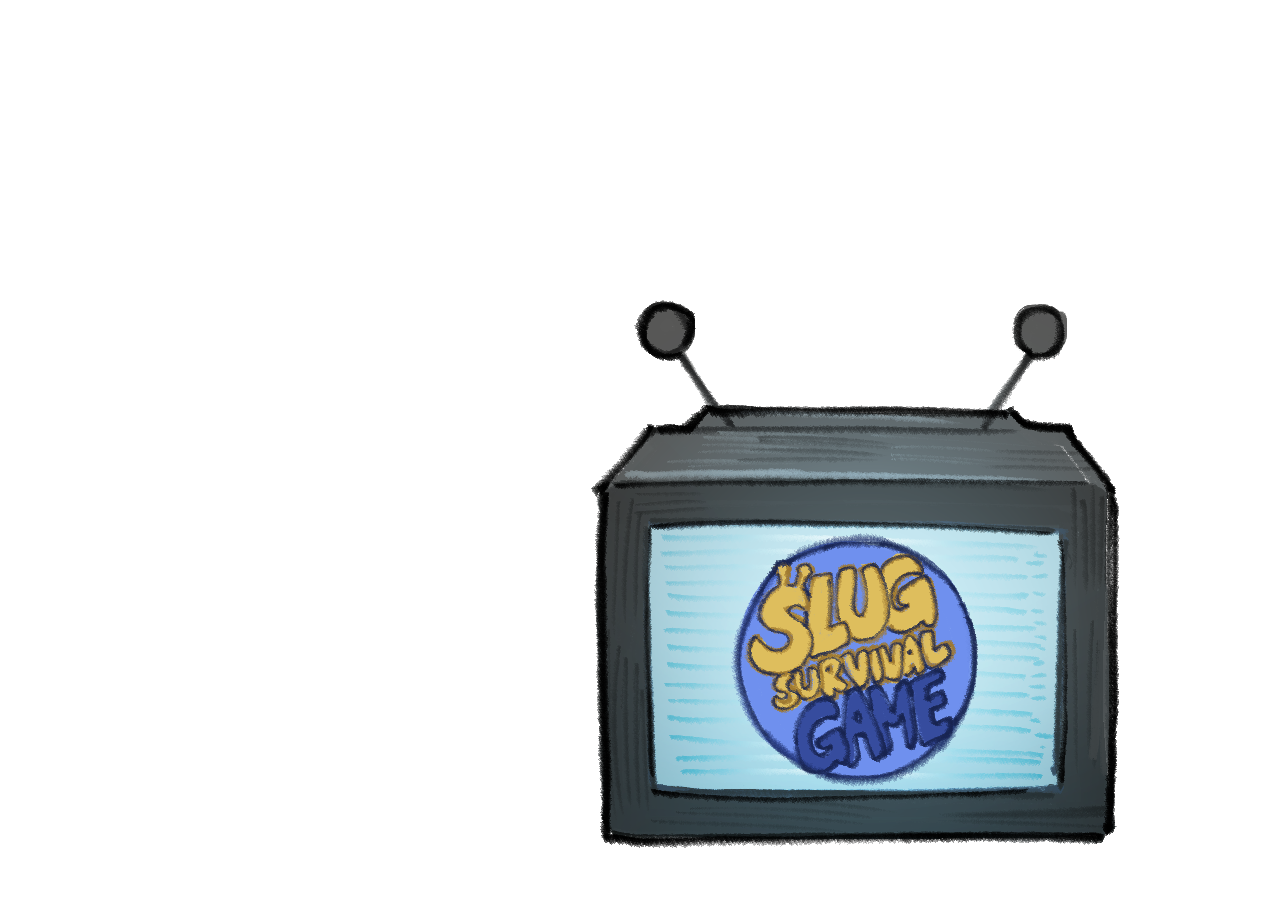
==== index.html @ 881905f1 "Changes woah" ====
<!doctype html>
<html lang="en">

<head>
    <meta charset="utf-8">
    <title>Slug Survival Game</title>
    <link href="SlugSurvival.css" rel="stylesheet" type="text/css">
    <script src="https://code.jquery.com/jquery-3.7.1.min.js"></script>
    <script src="SlugSurvival.js" defer></script>
</head>

<body>
    
    <!--Beginning Page when starting the webpage-->
    <p id="thought">Maybe click on the Tv...</p>
    <div class="IntroPage">
        <button id="TvScreen"><img src="Tv.png"></button>
        <div><p id="answer"></p></div>
        <div class="CoverScreen">
            <img src="Introduction.png">
            <button id="continue">Continue</button>
        </div>
    </div>

    
    <!--This is the main content of the game, the choise part of it-->
    <div class="MidPage">
        <button id="LeftImg"><img src="MidSection1Left.png"></button>
        <button id="RightImg"><img src="MidSection1Right.png"></button>
    </div>

    <div class="lake">
        <button id="LakeLeftImg"><img src="lakeSignLeft.png"></button>
        <button id="LakeRightImg"><img src="lakeSignRight.png"></button>
    </div>

    <div class="forest">
        <button id="ForestLeftImg"><img src="ForestLeftImg.png"></button>
        <button id="ForestRightImg"><img src="ForestRightImg.png"></button>
    </div>

    <div class="cat">
        <div id="catTitle"><h1>Cat's Cradle Ending</h1></div>
        <img src="cat-tink.png">
        <div id="catAnswer"></div>
        <button id="catBack">Start Over?</button>
    </div>

    <div class="barrel">
        <button id="BarrelDoor"><img src="BarrelDoor.png"></button>
    </div>

    <div class="barrelAsk">
        <div id="RoomTitle"><h1>Backrooms Ending</h1></div>
        <div id="RoomAnswer"></div>
        <button id="RoomBack">Start Over?</button>
    </div>

    <div class="downRiver">
        <button id="RiverUp"><img src="DownRiverUp.png"></button>
        <button id="RiverContinue"><img src="DownRiverContinue.png"></button>
    </div>

    <div class="merill">
        <button id="explore"><img src="MerillMarketExplore.png"></button>
        <button id="enter"><img src="MerillMarketHead.png"></button>
    </div>

</body>

</html>
---- SlugSurvival.css ----
body {background-image: url(IntroBackground.png); background-size: cover;}

#TvScreen {
    background: transparent;
    border: none; 
    padding: 0; 
    outline: none;
    position: relative;
    top: 290px; 
    left: 575px; 
}

#thought {
  display: none;
  position: absolute;
  left: 1000px;
  top: 450px;
  background: white;
  border: 2px solid black;
  border-radius: 20px;
  padding: 12px;
  width: 180px;
  z-index: 3;
  pointer-events: none;
}

.CoverScreen{
  width: 600px;
  margin: auto;
}

.CoverScreen img {
  width: 600px;
  height: auto;
}

#continue {
  text-align: center;
  height: 20px;
  width: 100%;
}

#LeftImg {
    background: transparent;
    border: none; 
    padding: 0; 
    outline: none;
    position: relative;
    top: 400px; 
    left: 700px; 
}

#RightImg {
    background: transparent;
    border: none; 
    padding: 0; 
    outline: none;
    position: relative;
    top: 450px; 
    left: 830px; 
}

#LakeLeftImg {
    background: transparent;
    border: none; 
    padding: 0; 
    outline: none;
    position: relative;
    top: 320px; 
    left: 0px; 
}

#LakeRightImg {
    background: transparent;
    border: none; 
    padding: 0; 
    outline: none;
    position: relative;
    top: 320px; 
    left: 220px; 
}

#ForestLeftImg {
    background: transparent;
    border: none; 
    padding: 0; 
    outline: none;
    position: relative;
    top: 450px; 
    left: 450px; 
}

#ForestRightImg {
    background: transparent;
    border: none; 
    padding: 0; 
    outline: none;
    position: relative;
    top: 450px; 
    left: 700px; 
}

.cat{
  width: 600px;
  margin: auto;
}

.cat img {
  width: 600px;
  height: auto;
}

#catAnswer {
  text-align: center;
  height: auto;
  width: auto;
  background-color: white;
  outline: 2px solid black;
}

#catTitle {
  text-align: center;
  height: auto;
  width: auto;
  background-color: white;
  outline: 2px solid black;
}

#catBack {
  text-align: center;
  height: 20px;
  width: 100%;
}

#BarrelDoor {
    background: transparent;
    border: none; 
    padding: 0; 
    outline: none;
    position: relative;
    top: 370px; 
    left: 650px; 
}

#RoomAnswer {
  text-align: center;
  height: auto;
  width: auto;
  background-color: white;
  outline: 2px solid black;
}

#RoomTitle {
  text-align: center;
  height: auto;
  width: auto;
  background-color: white;
  outline: 2px solid black;
}

#RoomBack {
  text-align: center;
  height: 20px;
  width: 100%;
}

#RiverUp {
    background: transparent;
    border: none; 
    padding: 0; 
    outline: none;
    position: relative;
    top: 200px; 
    left: 100px; 
}

#RiverContinue {
    background: transparent;
    border: none; 
    padding: 0; 
    outline: none;
    position: relative;
    top: 550px; 
    left: 500px; 
}

#explore {
    background: transparent;
    border: none; 
    padding: 0; 
    outline: none;
    position: relative;
    top: 550px; 
    left: 50px; 
}

#enter {
    background: transparent;
    border: none; 
    padding: 0; 
    outline: none;
    position: relative;
    top: 550px; 
    left: 800px; 
}
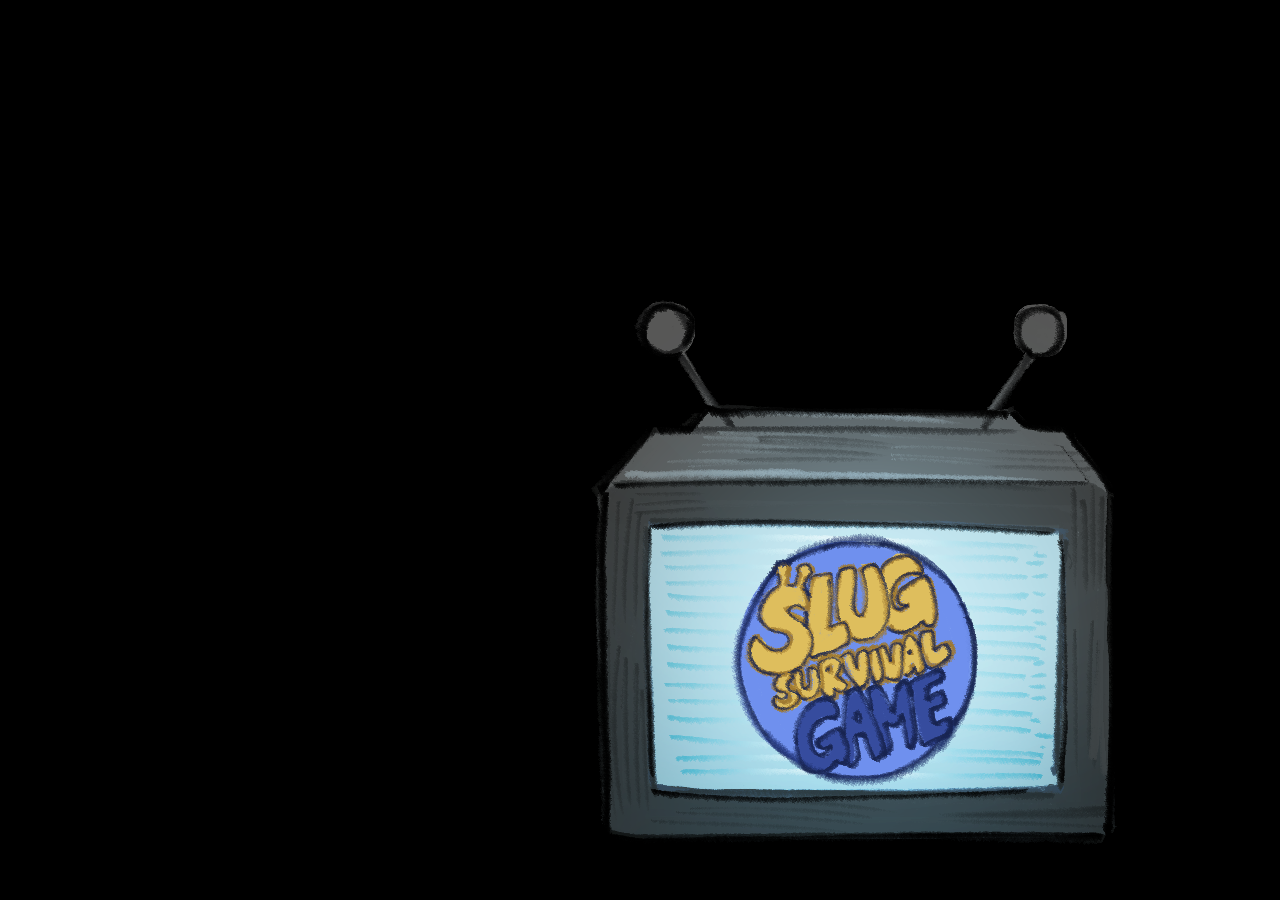
==== commit 7f938d56: "Changes" ====
--- a/index.html
+++ b/index.html
@@ -66,6 +66,18 @@
         <button id="enter"><img src="MerillMarketHead.png"></button>
     </div>
 
+    <div id="noshow">
+        <img src="MidSection1.png">
+        <img src="forest.png">
+        <img src="barrels.png">
+        <img src="barrels.png">
+        <img src="cats.png">
+        <img src="lake.png">    
+        <img src="DownRiver.png">
+        <img src="MerillMarket.png">
+        <img src="BannanaJoes.png">
+    </div>
 </body>
 
-</html>+</html>
+
--- a/SlugSurvival.css
+++ b/SlugSurvival.css
@@ -1,4 +1,13 @@
-body {background-image: url(IntroBackground.png); background-size: cover;}
+body {background-color: black; background-image: url(IntroBackground.png); background-size: cover;}
+
+#noshow {
+  display: none
+}
+
+/*#img1{
+  background-image:;
+  opacity: 0;
+}*/
 
 #TvScreen {
     background: transparent;
